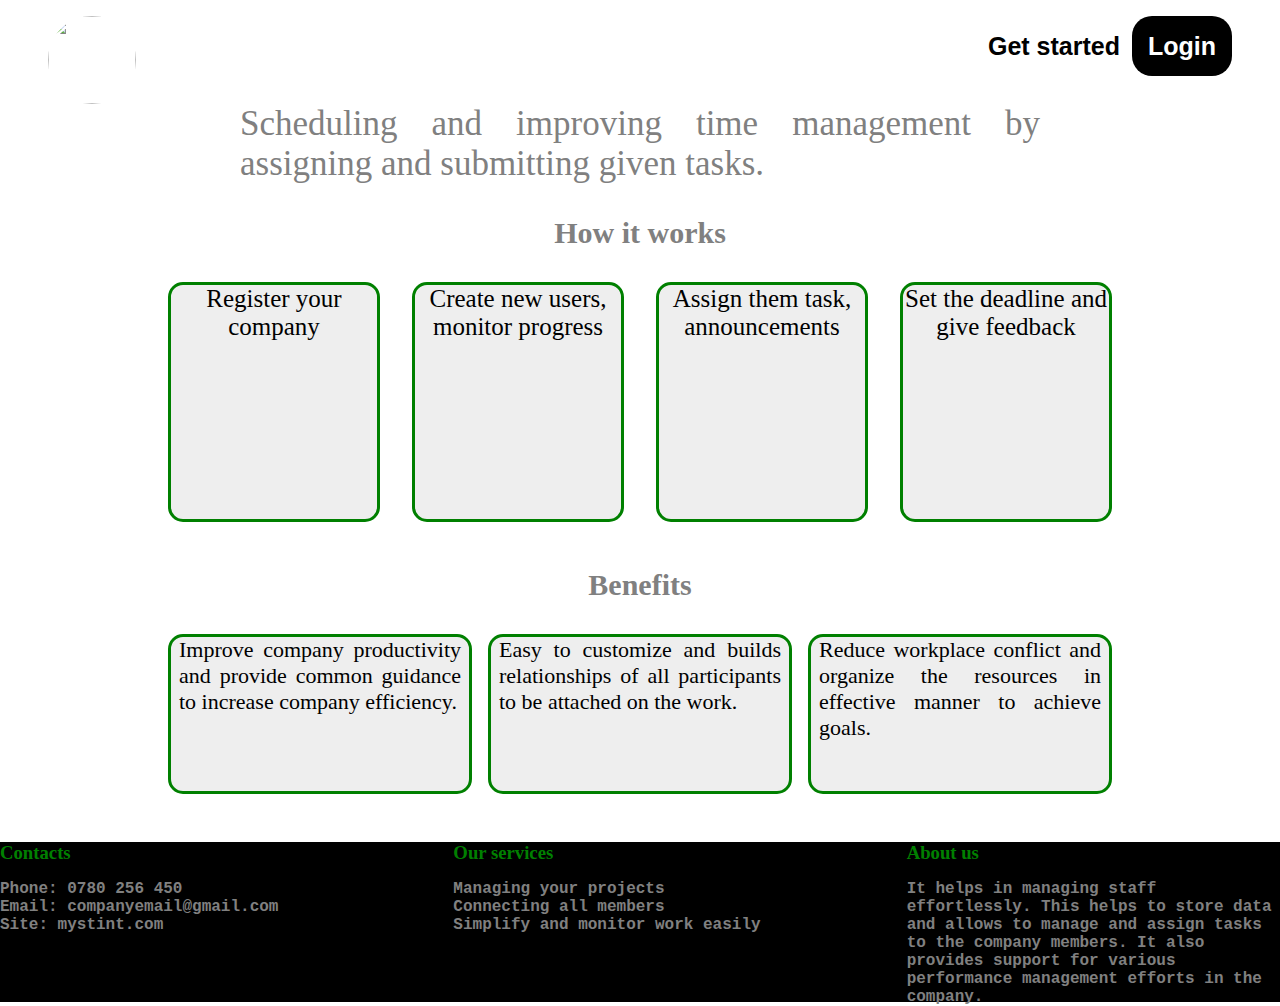
==== index.html @ d361cd65 "Initial commit" ====
<!DOCTYPE html>
<html lang="en">
<head>
    <meta charset="UTF-8">
    <meta http-equiv="X-UA-Compatible" content="IE=edge">
    <meta name="viewport" content="width=device-width, initial-scale=1.0">
    <title>Home page</title>
    <link rel="stylesheet" href="./css/index.css">
</head>
<body>
    <div class="all">
        <div class="header">
            <div class="logo_div">
                <img src="./imgs/logo.png" alt="" class="logo_img">
            </div>
            <div class="continue">
                <button class="get_started">Get started</button>
                <button class="login">Login</button>
            </div>
        </div>
        <div class="site_desc">
            <div>
                <p>
                    Scheduling and improving time management by 
                    assigning and submitting given tasks.
                </p>
            </div>
        </div>
        <div class="steps">
            <div class="heading">
                <h2>How it works</h2>
            </div>
            <div class="every_step">
                <div class="step">
                    <h3>Register your company</h3>
                </div>
                <div class="step">
                    <h3>Create new users, monitor progress</h3>
                </div>
                <div class="step">
                    <h3>Assign them task, announcements</h3>
                </div>
                <div class="step">
                    <h3>Set the deadline and give feedback</h3>
                </div>
            </div>
        </div>
        <div class="benefits">
            <div class="heading">
                <h2>Benefits</h2>
            </div>
            <div class="every_benefit">
                <div class="benefit">
                    <p>Improve company productivity and provide common guidance to increase company efficiency.</p>
                </div>
                <div class="benefit">
                    <p>Easy to customize and builds relationships of all participants to be attached on the work.</p>
                </div>
                <div class="benefit">
                    <p>Reduce workplace conflict and organize the resources in effective manner to achieve goals.</p>
                </div>
            </div>
        </div>
        <footer class="footer">
            <div class="contact">
                <h3>Contacts</h3>
                <p>Phone: 0780 256 450</p>
                <p>Email: companyemail@gmail.com</p>
                <p>Site: mystint.com</p>
            </div>
            <div class="services">
                <h3>Our services</h3>
                <p>Managing your projects</p>
                <p>Connecting all members</p>
                <p>Simplify and monitor work easily</p>
            </div>
            <div class="about">
                <h3>About us</h3>
                <p>
                    It helps in managing staff effortlessly. This helps to store data and allows to 
                    manage and assign tasks to the company members. It also provides support for 
                    various performance management efforts in the company.
                </p>
            </div>
        </footer>
    </div>
</body>
</html>
---- css/index.css ----
:root{
    --primary-color: green;
    --background-primary: white;
    --background-secondary: rgba(238, 238, 238, 1);
    --heading-font-color: grey;
    --info-color: rgba(128, 128, 128, 1);
    --secondary-color: black;
    --button-radius: 20px;
    --white: white;
    --black: black;
    --red: red;
}
*{
    padding: 0;
    margin: 0;
    box-sizing: border-box;
}

.all{
    width: 100%;
    height: fit-content;
    /* background-color: gold; */
}
.header{
    width: 100%;
    height: 20%;
    padding-top: 1rem;
    /* background-color: blueviolet; */
    display: flex;
    flex-direction: row;
    justify-content: space-between;
}
.logo_div{
    height: fit-content;
    width: fit-content;
    margin-left: 3rem;
    /* background-color: black; */
    border-radius: 50%;
    border: none;
}
.logo_img{
    height: 88px;
    width: 88px;
    display: block;
    border-radius: 50%;
}
.continue{
    margin-right: 3rem;
}
.continue button{
    font-weight: bold;
}
.get_started{
    height: 60px;
    width: fit-content;
    padding: .5rem;
    border: none;
    border-radius: var(--button-radius);
    font-size: 25px;
    color: var(--black);
    background-color: var(--white);
}
.login{
    height: 60px;
    padding: 1rem;
    font-size: 25px;
    border: none;
    border-radius: var(--button-radius);
    color: var(--white);
    background-color: var(--black);
}

.site_desc{
    width: 100%;
    height: fit-content;
    /* background-color: brown; */
}
.site_desc div{
    width: fit-content;
    height: fit-content;
    margin: auto 15rem auto 15rem;
}
.site_desc p{
    font-family: Cambria;
    font-size: 35px;
    text-align: justify;
    justify-content: space-around;
    color: rgba(128, 128, 128, 1);
}
div .heading{
    height: fit-content;
    width: fit-content;
    margin: auto;
    margin-bottom: 2rem;
}
div .heading h2{
    font-size: 30px;
    font-weight: bold;
    margin-top: 2rem;
    color: var(--heading-font-color);
}
.steps{
    width: 59rem;
    height: 20rem;
    margin: auto;
    /* background-color: yellowgreen; */
}
.every_step{
    width: 100%;
    height: fit-content;
    gap: 2rem;
    display: flex;
    flex-direction: row;
    /* background-color: blue; */
}
.step{
    height: 15rem;
    width: 15rem;
    gap: 2rem;
    background-color: var(--background-secondary);
    border: 3px solid var(--primary-color);
    border-radius: 15px;
}
.step h3{
    font-size: 25px;
    font-weight: lighter;
    text-align: center;
}
.benefits{
    width: 59rem;
    height: fit-content;
    margin: auto;
    /* background-color: yellowgreen; */
}
.every_benefit{
    width: 100%;
    height: fit-content;
    display: flex;
    gap: 1rem;
    flex-direction: row;
    /* background-color: blue; */
}
.benefit{
    height: 10rem;
    width: 20rem;
    background-color: var(--background-secondary);
    border: 3px solid var(--primary-color);
    border-radius: 15px;
}
.benefit p{
    font-size: 22px;
    text-align: justify;
    margin: auto .5rem auto .5rem;
}

footer{
    width: 100%;
    margin-top: 3rem;
    height: fit-content;
    display: flex;
    flex-direction: row;
    gap: 5rem;
    background-color: var(--black);
}
footer div{
    width: 100%;
    height: 10rem;
}
footer div h3{
    color: var(--primary-color);
    margin-bottom: 1rem;
}
footer div p{
    color: var(--info-color);
    font-weight: bold;
    font-family: 'Courier New', Courier, monospace;
}
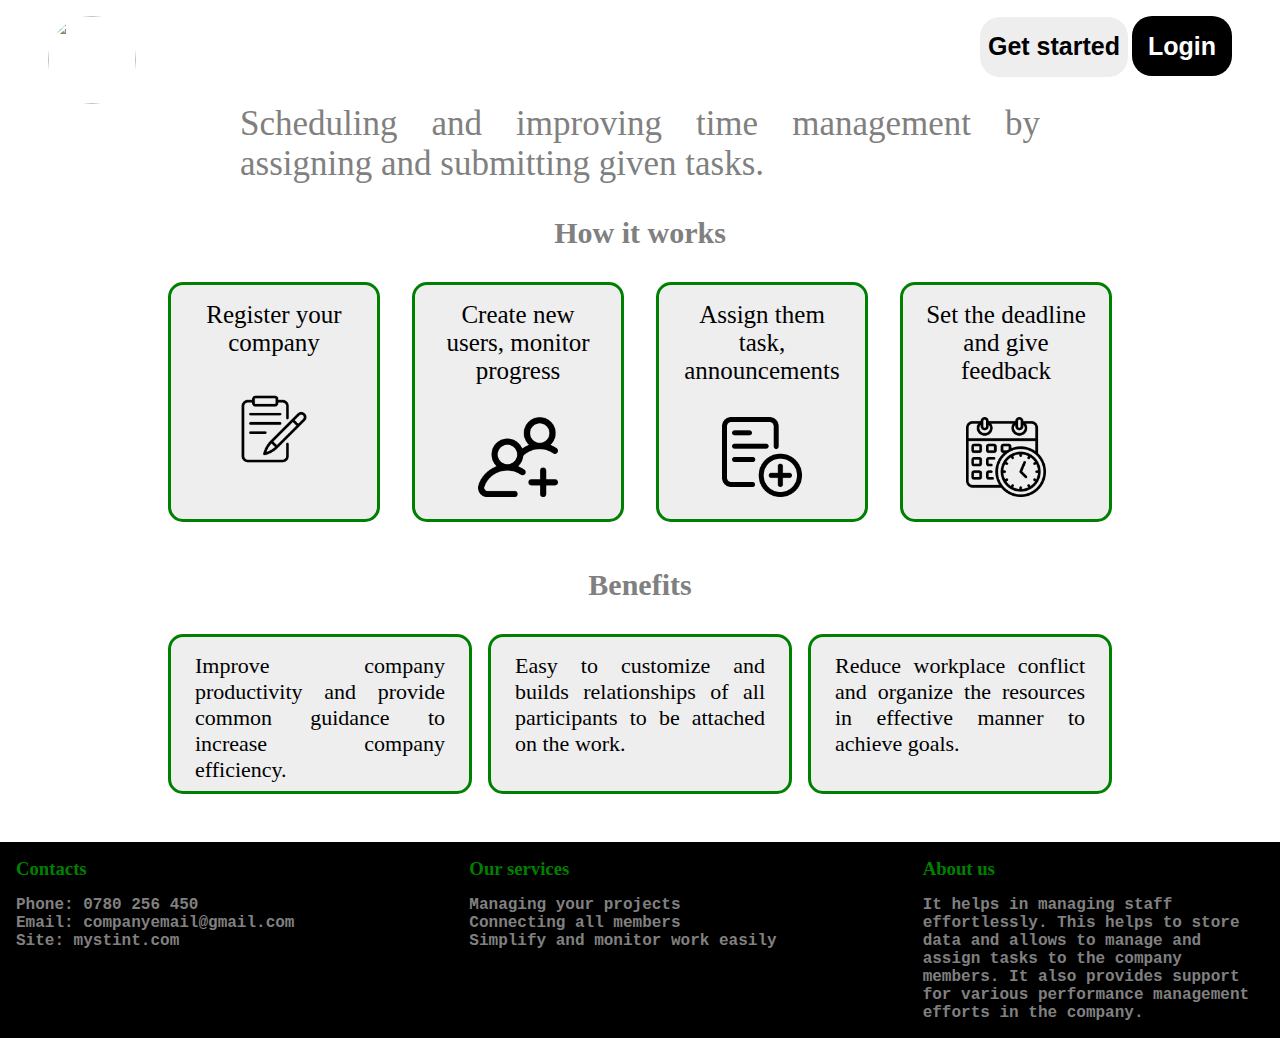
==== commit 1f50216f: "Last changes today landing page" ====
--- a/index.html
+++ b/index.html
@@ -14,8 +14,9 @@
                 <img src="./imgs/logo.png" alt="" class="logo_img">
             </div>
             <div class="continue">
-                <button class="get_started">Get started</button>
-                <button class="login">Login</button>
+                <a href="./html/login.html"><button class="get_started">Get started</button></a>
+                <a href="./html/login.html"><button class="login">Login</button></a>
+                <!-- <button class="login"><a href="./html/login.html">Login</a></button> -->
             </div>
         </div>
         <div class="site_desc">
@@ -33,15 +34,19 @@
             <div class="every_step">
                 <div class="step">
                     <h3>Register your company</h3>
+                    <img src="./imgs/contract.png" alt="">
                 </div>
                 <div class="step">
                     <h3>Create new users, monitor progress</h3>
+                    <img src="./imgs/add_users.png" alt="">
                 </div>
                 <div class="step">
                     <h3>Assign them task, announcements</h3>
+                    <img src="./imgs/add_task.png" alt="">
                 </div>
                 <div class="step">
                     <h3>Set the deadline and give feedback</h3>
+                    <img src="./imgs/calendar.png" alt="">
                 </div>
             </div>
         </div>
--- a/css/index.css
+++ b/css/index.css
@@ -10,6 +10,7 @@
     --black: black;
     --red: red;
 }
+
 *{
     padding: 0;
     margin: 0;
@@ -20,6 +21,9 @@
     width: 100%;
     height: fit-content;
     /* background-color: gold; */
+}
+.all:hover{
+    cursor: default;
 }
 .header{
     width: 100%;
@@ -47,8 +51,12 @@
 .continue{
     margin-right: 3rem;
 }
-.continue button{
+.continue a button{
     font-weight: bold;
+}
+.continue a button:hover{
+    color: var(--primary-color);
+    cursor: pointer;
 }
 .get_started{
     height: 60px;
@@ -58,7 +66,7 @@
     border-radius: var(--button-radius);
     font-size: 25px;
     color: var(--black);
-    background-color: var(--white);
+    background-color: var(--background-secondary);
 }
 .login{
     height: 60px;
@@ -117,6 +125,7 @@
     height: 15rem;
     width: 15rem;
     gap: 2rem;
+    padding: 1rem;
     background-color: var(--background-secondary);
     border: 3px solid var(--primary-color);
     border-radius: 15px;
@@ -125,6 +134,12 @@
     font-size: 25px;
     font-weight: lighter;
     text-align: center;
+}
+.step img{
+    display: block;
+    height: 5rem;
+    width: 5rem;
+    margin: 2rem auto;
 }
 .benefits{
     width: 59rem;
@@ -150,6 +165,7 @@
 .benefit p{
     font-size: 22px;
     text-align: justify;
+    padding: 1rem;
     margin: auto .5rem auto .5rem;
 }
 
@@ -164,7 +180,8 @@
 }
 footer div{
     width: 100%;
-    height: 10rem;
+    height: fit-content;
+    padding: 1rem;
 }
 footer div h3{
     color: var(--primary-color);
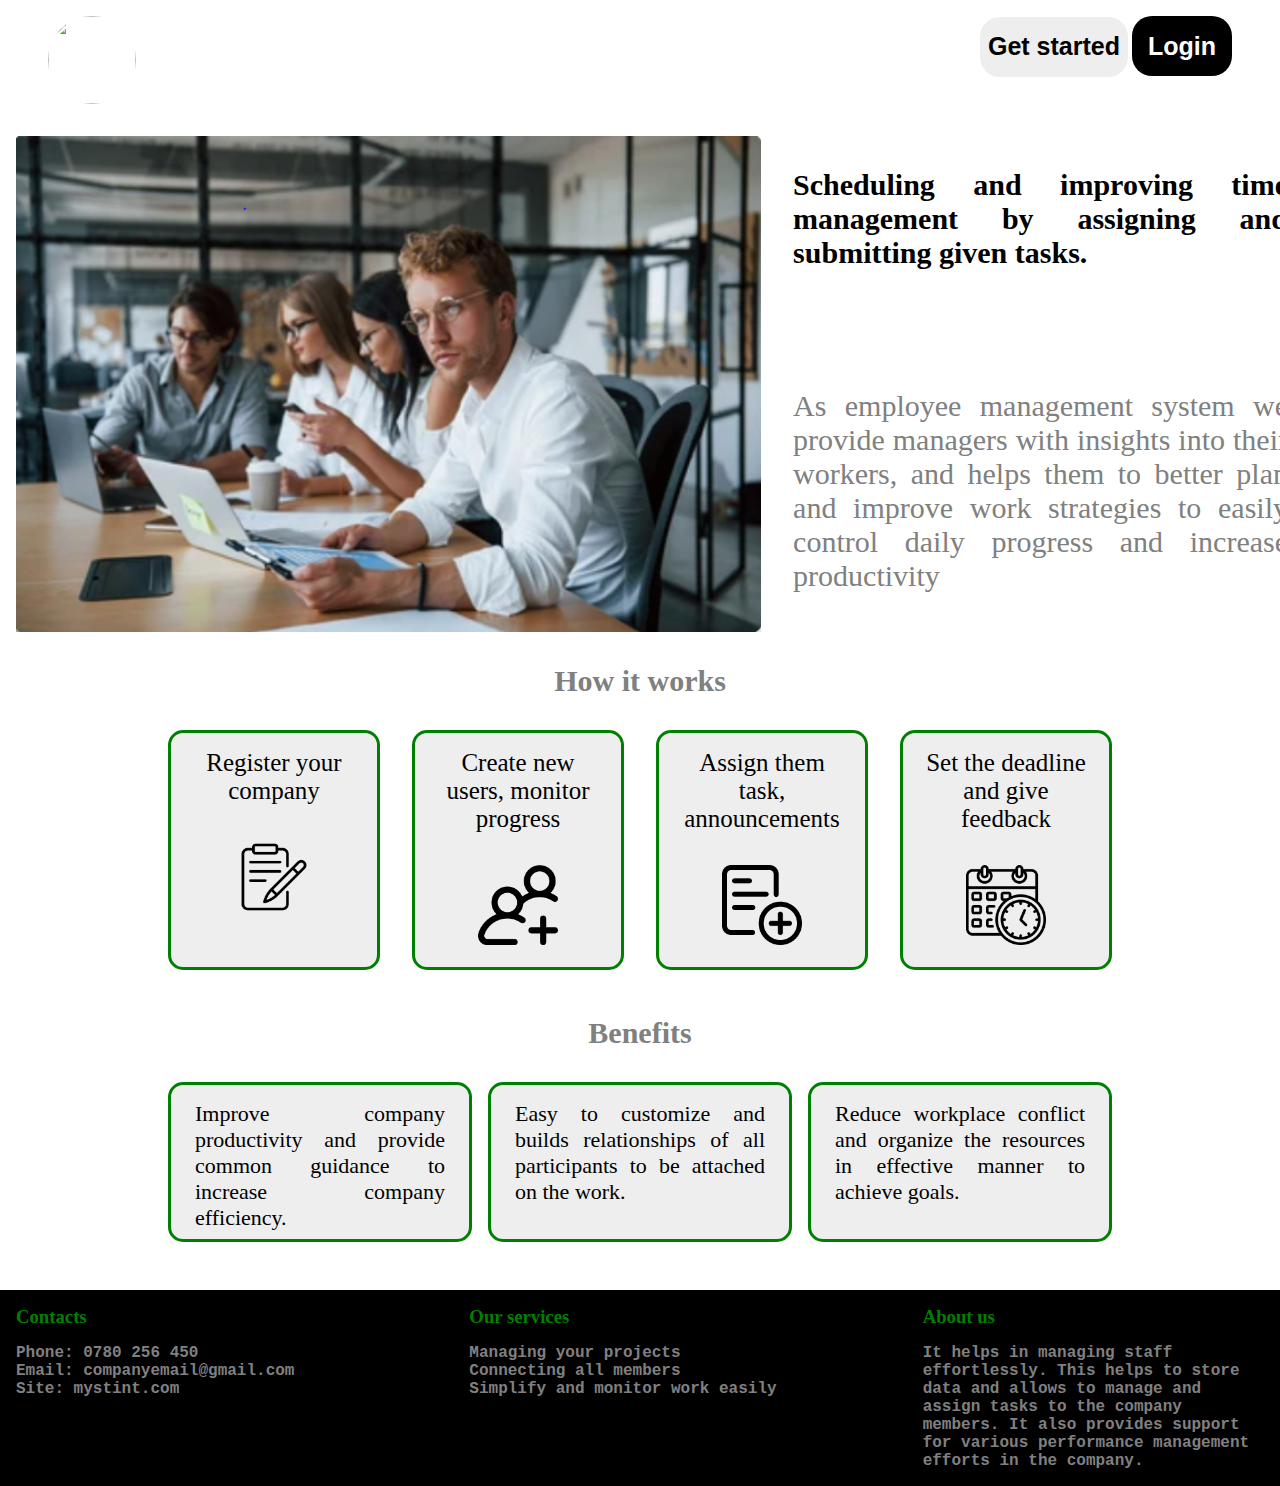
==== commit a4fffcce: "Styling well the page" ====
--- a/index.html
+++ b/index.html
@@ -7,24 +7,47 @@
     <title>Home page</title>
     <link rel="stylesheet" href="./css/index.css">
 </head>
-<body>
+<body class="body">
+    <div class="overlay">
+        <div class="container">
+            <h2 class="log">Login</h2>
+            <img src="./imgs/cancel.png" alt="" class="close">
+            
+            <form>
+                <div>
+                    <input type="text" class="username" placeholder="Username">
+                    <input type="password" class="password" placeholder="Password">
+                    <button class="submit">Submit</button>
+                    <p>Forgot password? <a href="">Send code</a></p>
+                </div>
+            </form>
+        </div>
+    </div>
     <div class="all">
         <div class="header">
             <div class="logo_div">
                 <img src="./imgs/logo.png" alt="" class="logo_img">
             </div>
             <div class="continue">
-                <a href="./html/login.html"><button class="get_started">Get started</button></a>
-                <a href="./html/login.html"><button class="login">Login</button></a>
+                <button class="get_started">Get started</button>
+                <button class="login">Login</button>
                 <!-- <button class="login"><a href="./html/login.html">Login</a></button> -->
             </div>
         </div>
         <div class="site_desc">
             <div>
-                <p>
-                    Scheduling and improving time management by 
-                    assigning and submitting given tasks.
-                </p>
+                <img src="./imgs/people_working.PNG" alt="">
+                <div class="description">
+                    <p class="desc_1">
+                        Scheduling and improving time management by 
+                        assigning and submitting given tasks.
+                    </p>
+                    <P>
+                        As employee management system we provide managers with insights into 
+                        their workers, and helps them to better plan and improve work strategies 
+                        to easily control daily progress and increase productivity
+                    </P>
+                </div>
             </div>
         </div>
         <div class="steps">
@@ -89,5 +112,7 @@
             </div>
         </footer>
     </div>
+
+    <script src="./js/index.js"></script>
 </body>
 </html>--- a/css/index.css
+++ b/css/index.css
@@ -3,6 +3,7 @@
     --background-primary: white;
     --background-secondary: rgba(238, 238, 238, 1);
     --heading-font-color: grey;
+    --overlay-background: rgba(128, 128, 128, 0.705);
     --info-color: rgba(128, 128, 128, 1);
     --secondary-color: black;
     --button-radius: 20px;
@@ -17,9 +18,95 @@
     box-sizing: border-box;
 }
 
+.overlay{
+    width: 100vw;
+    height: 100vh;
+    background-color:var(--overlay-background);
+    backdrop-filter: blur(3px);
+    position: fixed;
+    display: none;
+    padding-top: 5rem;
+    
+}
+.container{
+    width: 24rem;
+    height: 30rem;
+    margin: auto;
+    border-radius: 15px;
+    border: 2px solid var(--primary-color);
+    background-color: var(--background-secondary);
+}
+.container .log{
+    text-align: center;
+    margin: 1rem auto ;
+    font-size: 30px;
+    color: var(--primary-color);
+    font-family: sans-serif;
+}
+.close{
+    /* background-color: var(--primary-color); */
+    height: 24px;
+    width: 24px;
+    position: relative;
+    margin-top: -3.5rem;
+    margin-right: 1rem;
+    border-radius: 50%;
+    float: right;
+}
+.close:hover{
+    cursor: pointer;
+}
+form div{
+    height: fit-content;
+    margin: 4rem auto;
+    padding: .5rem 3rem 2rem 2rem;
+    /* background-color: blue; */
+    
+}
+form div p{
+    float: right;
+    margin-top: .5rem;
+    font-style: italic;
+}
+form div p a{
+    font-style: normal;
+    color: var(--primary-color);
+}
+input{
+    width: 20rem;
+    height: 2.5rem;
+    margin-bottom: 1rem;
+    font-size: 20px;
+    color: var(--primary-color);
+    outline: none;
+}
+input:hover{
+    outline-offset: 0px;
+    outline: 1px solid var(--primary-color);
+}
+input::placeholder{
+    font-style: italic;  
+    font-size: 20px;
+    font-family: 'Times New Roman', Times, serif;
+}
+.submit{
+    width: 20rem;
+    height: 3rem;
+    background-color: var(--black);
+    border: none;
+    border-radius: 3px;
+    color: var(--white);
+    font-size: larger;
+}
+.submit:hover{
+    color: var(--primary-color);
+    cursor: pointer;
+}
+
 .all{
     width: 100%;
     height: fit-content;
+    overflow-x: hidden;
     /* background-color: gold; */
 }
 .all:hover{
@@ -51,10 +138,10 @@
 .continue{
     margin-right: 3rem;
 }
-.continue a button{
-    font-weight: bold;
-}
-.continue a button:hover{
+.continue button{
+    font-weight: bold;
+}
+.continue button:hover{
     color: var(--primary-color);
     cursor: pointer;
 }
@@ -84,16 +171,34 @@
     /* background-color: brown; */
 }
 .site_desc div{
-    width: fit-content;
-    height: fit-content;
-    margin: auto 15rem auto 15rem;
-}
-.site_desc p{
+    width: 100%;
+    height: 31rem;
+    display: flex;
+    gap: 1rem;
+    margin: 2rem auto auto 1rem;
+}
+.description img{
+    width: 70rem;
+    height: 50rem;
+    position: relative;
+}
+.site_desc .description{
+    display: flex;
+    flex-direction : column;
+    gap: 3rem;
+    width: 32.5rem;
+}
+.description p{
     font-family: Cambria;
-    font-size: 35px;
+    font-size: 30px;
     text-align: justify;
-    justify-content: space-around;
+    justify-content: center;
+    margin: 0rem .5rem auto auto;
     color: rgba(128, 128, 128, 1);
+}
+.description .desc_1{
+    color: var(--black);
+    font-weight: bold;
 }
 div .heading{
     height: fit-content;
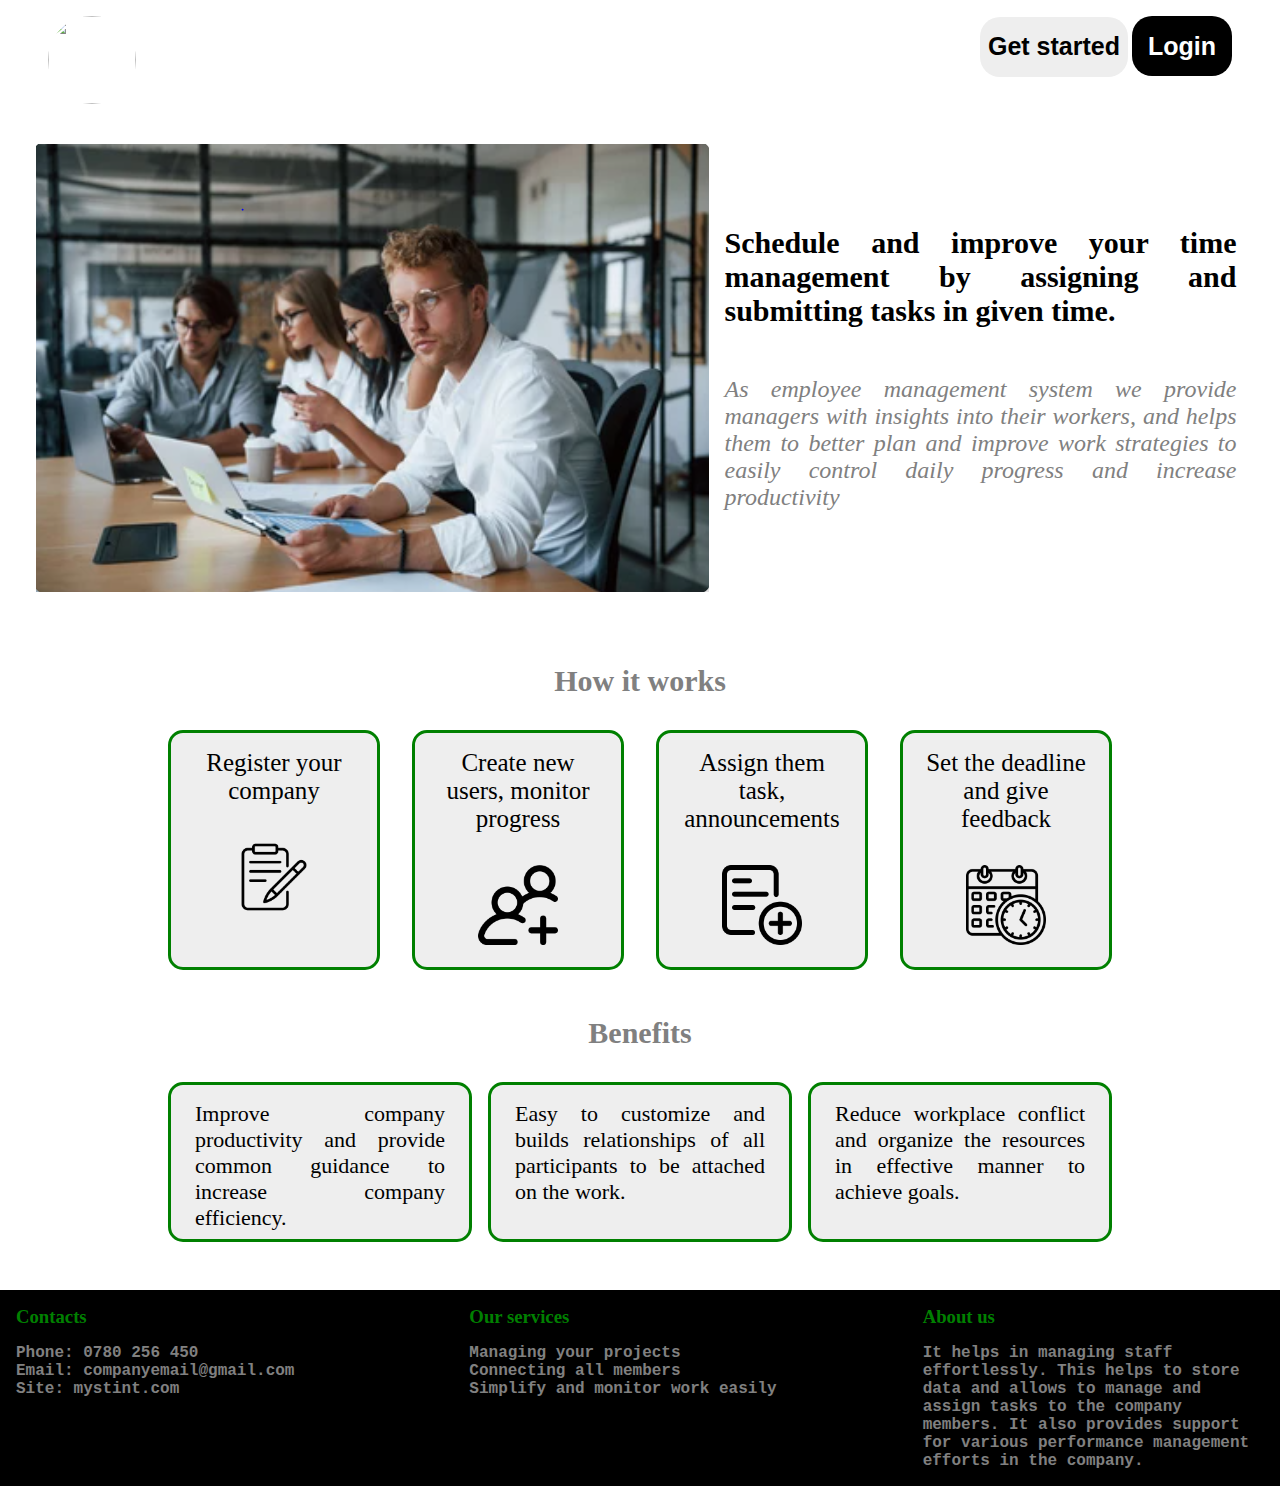
==== commit 1d10114f: "Another commit" ====
--- a/index.html
+++ b/index.html
@@ -35,12 +35,12 @@
             </div>
         </div>
         <div class="site_desc">
-            <div>
+            <div class="div">
                 <img src="./imgs/people_working.PNG" alt="">
                 <div class="description">
                     <p class="desc_1">
-                        Scheduling and improving time management by 
-                        assigning and submitting given tasks.
+                        Schedule and improve your time management by 
+                        assigning and submitting tasks in given time.
                     </p>
                     <P>
                         As employee management system we provide managers with insights into 
--- a/css/index.css
+++ b/css/index.css
@@ -170,16 +170,18 @@
     height: fit-content;
     /* background-color: brown; */
 }
-.site_desc div{
-    width: 100%;
-    height: 31rem;
+.site_desc .div{
+    width: 100%;
+    height: 33rem;
     display: flex;
     gap: 1rem;
-    margin: 2rem auto auto 1rem;
+    align-items: center;
+    justify-content: center;
 }
 .description img{
     width: 70rem;
     height: 50rem;
+    margin: auto;
     position: relative;
 }
 .site_desc .description{
@@ -190,7 +192,8 @@
 }
 .description p{
     font-family: Cambria;
-    font-size: 30px;
+    font-size: 24px;
+    font-style: italic;
     text-align: justify;
     justify-content: center;
     margin: 0rem .5rem auto auto;
@@ -199,6 +202,8 @@
 .description .desc_1{
     color: var(--black);
     font-weight: bold;
+    font-size: 30px;
+    font-style: normal;
 }
 div .heading{
     height: fit-content;
